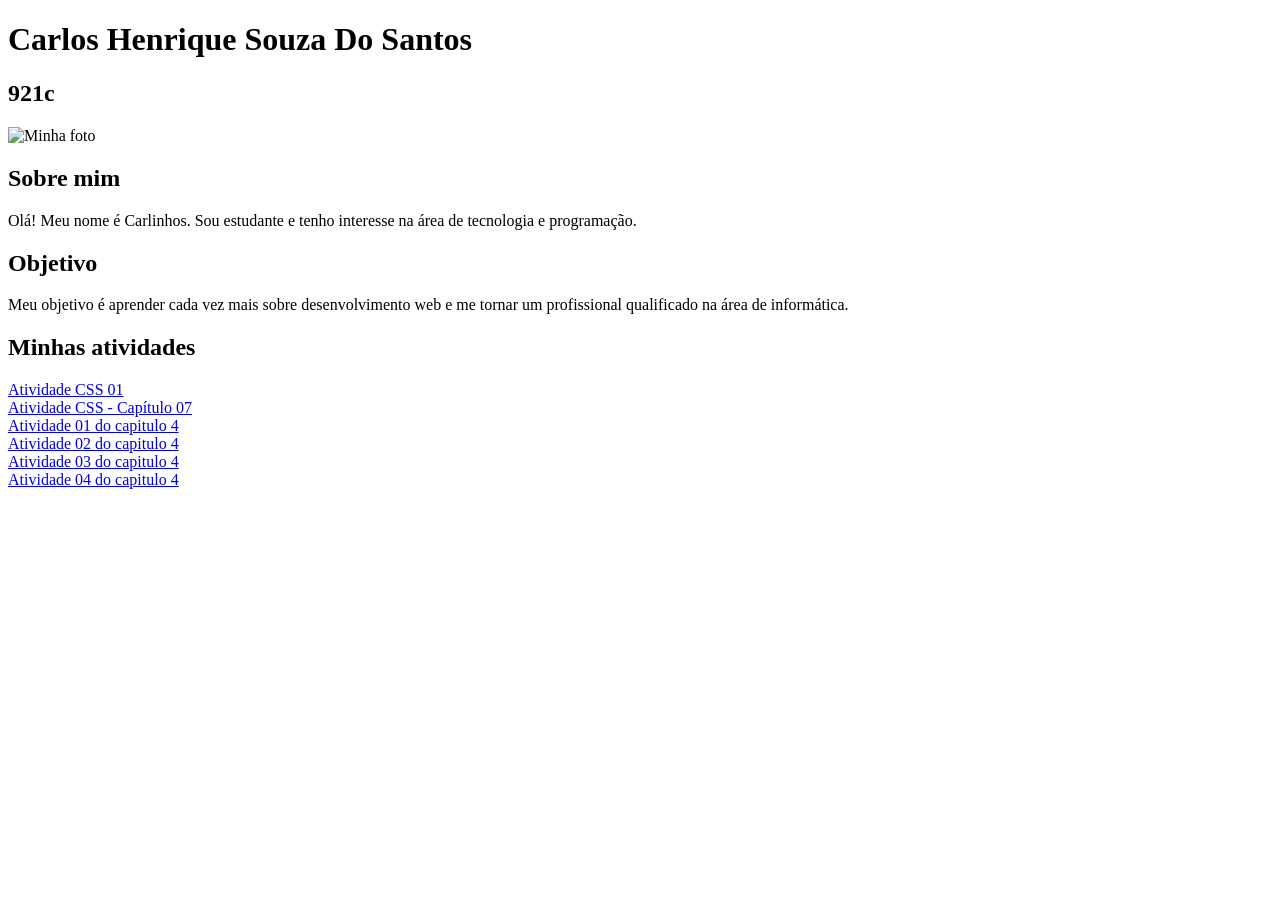
==== index.html @ 73e558cc "Update index.html" ====
<!DOCTYPE html>
<html lang="en">
<head>
    <meta charset="UTF-8">
    <meta name="viewport" content="width=device-width, initial-scale=1.0">
    <title>link</title>
</head>
<body>
    <h1>Carlos Henrique Souza Do Santos</h1>
    <h2>921c</h2>

    <img src="Minhafoto.jpg" alt="Minha foto" width="200">

    <h2>Sobre mim</h2>

    <p>
        Olá! Meu nome é Carlinhos. Sou estudante e tenho interesse na área de
        tecnologia e programação.
    </p>

    <h2>Objetivo</h2>

    <p>
        Meu objetivo é aprender cada vez mais sobre desenvolvimento web e me
        tornar um profissional qualificado na área de informática.
    </p>
    
    
    <h2>Minhas atividades</h2>
    
    <a href="atividade-css01-sala/index.html">
        Atividade CSS 01
    </a> <br>
    <a href="Cap07/Index.html">Atividade CSS - Capítulo 07
    </a> <br>
    <a href="Cap04/at01.html">Atividade 01 do capitulo 4</a><br>

<a href="Cap04/at02.html">Atividade 02 do capitulo 4</a><br>

<a href="Cap04/at03.html">Atividade 03 do capitulo 4</a><br>

<a href="Cap04/at04.html">Atividade 04 do capitulo 4</a>
    

</body>
</html>
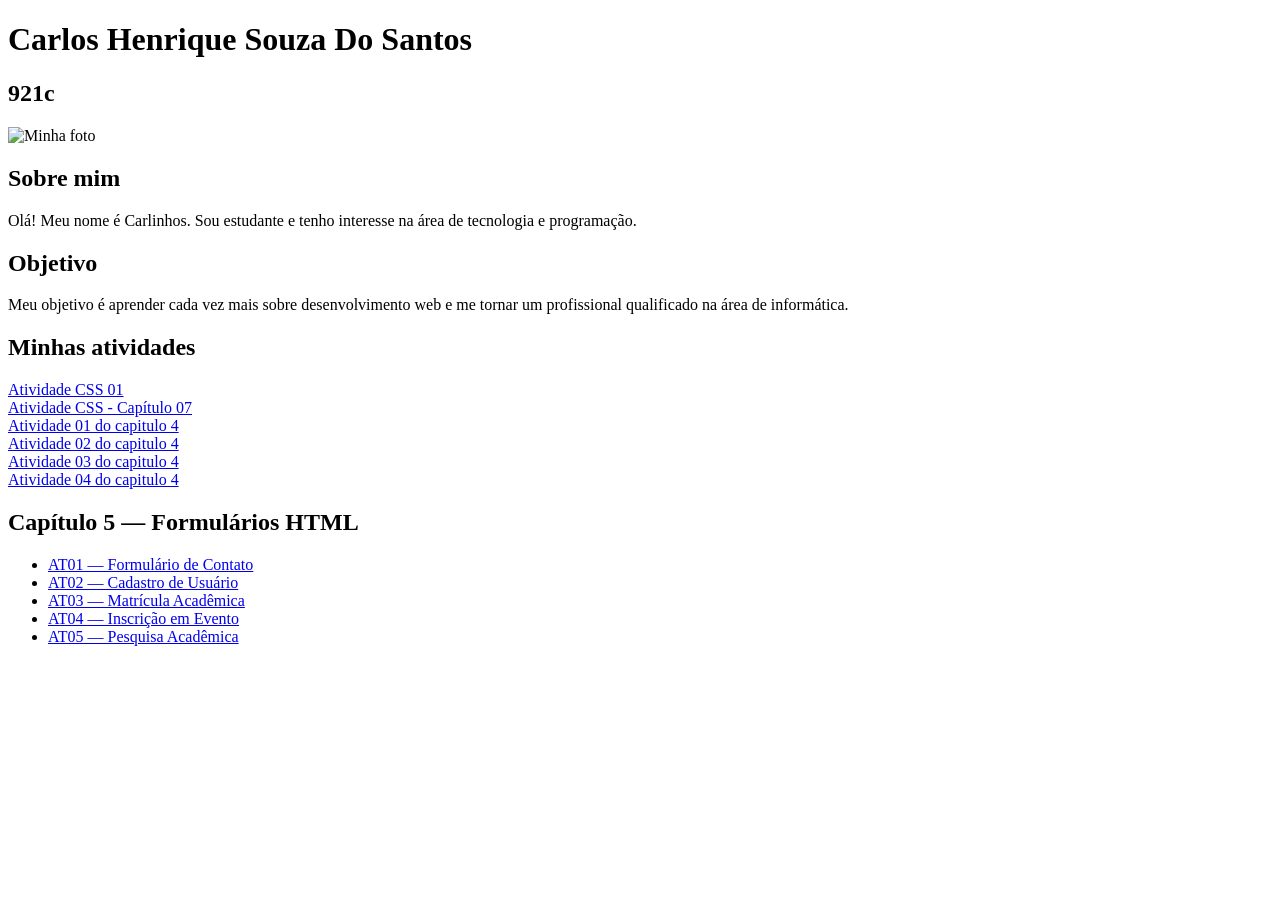
==== commit 630b9704: "Update index.html" ====
--- a/index.html
+++ b/index.html
@@ -40,6 +40,19 @@
 <a href="Cap04/at03.html">Atividade 03 do capitulo 4</a><br>
 
 <a href="Cap04/at04.html">Atividade 04 do capitulo 4</a>
+    <section>
+    <h2>Capítulo 5 — Formulários HTML</h2>
+
+    <nav>
+        <ul>
+            <li><a href="cap05/at01.html">AT01 — Formulário de Contato</a></li>
+            <li><a href="cap05/at02.html">AT02 — Cadastro de Usuário</a></li>
+            <li><a href="cap05/at03.html">AT03 — Matrícula Acadêmica</a></li>
+            <li><a href="cap05/at04.html">AT04 — Inscrição em Evento</a></li>
+            <li><a href="cap05/at05.html">AT05 — Pesquisa Acadêmica</a></li>
+        </ul>
+    </nav>
+    </section>
     
 
 </body>
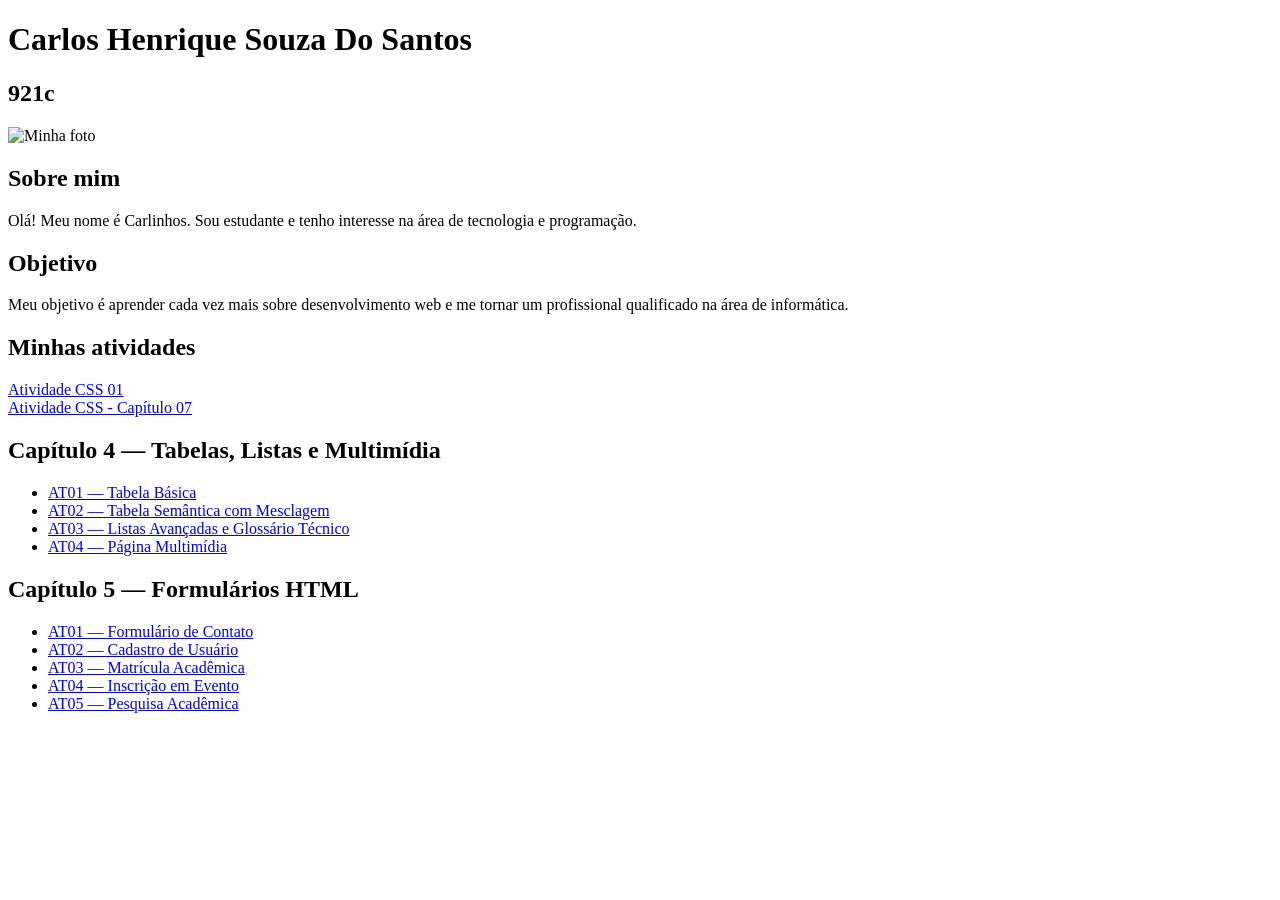
==== commit e84f3f2d: "Update index.html" ====
--- a/index.html
+++ b/index.html
@@ -33,13 +33,19 @@
     </a> <br>
     <a href="Cap07/Index.html">Atividade CSS - Capítulo 07
     </a> <br>
-    <a href="Cap04/at01.html">Atividade 01 do capitulo 4</a><br>
 
-<a href="Cap04/at02.html">Atividade 02 do capitulo 4</a><br>
+    <section>
+    <h2>Capítulo 4 — Tabelas, Listas e Multimídia</h2>
 
-<a href="Cap04/at03.html">Atividade 03 do capitulo 4</a><br>
-
-<a href="Cap04/at04.html">Atividade 04 do capitulo 4</a>
+    <nav>
+        <ul>
+            <li><a href="Cap04/at01.html">AT01 — Tabela Básica</a></li>
+            <li><a href="Cap04/at02.html">AT02 — Tabela Semântica com Mesclagem</a></li>
+            <li><a href="Cap04/at03.html">AT03 — Listas Avançadas e Glossário Técnico</a></li>
+            <li><a href="Cap04/at04.html">AT04 — Página Multimídia</a></li>
+        </ul>
+    </nav>
+    </section>
     <section>
     <h2>Capítulo 5 — Formulários HTML</h2>
 
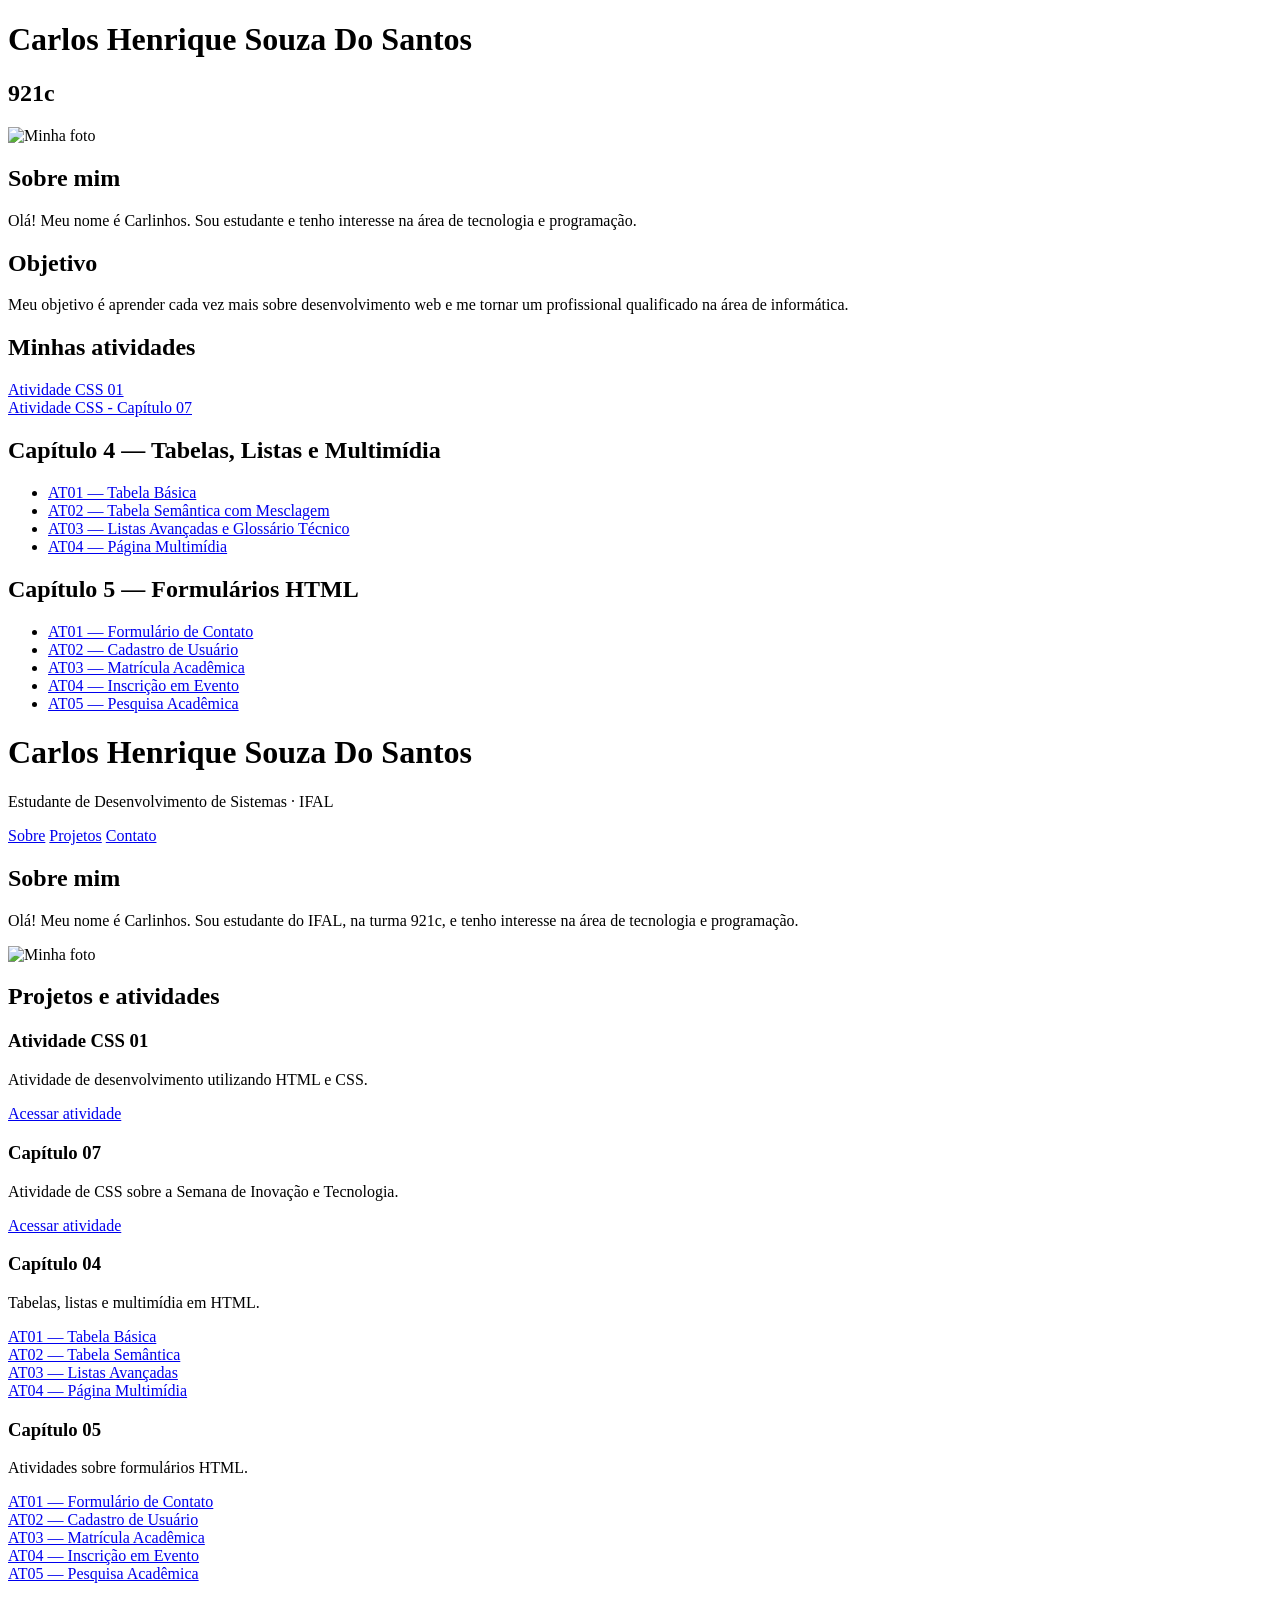
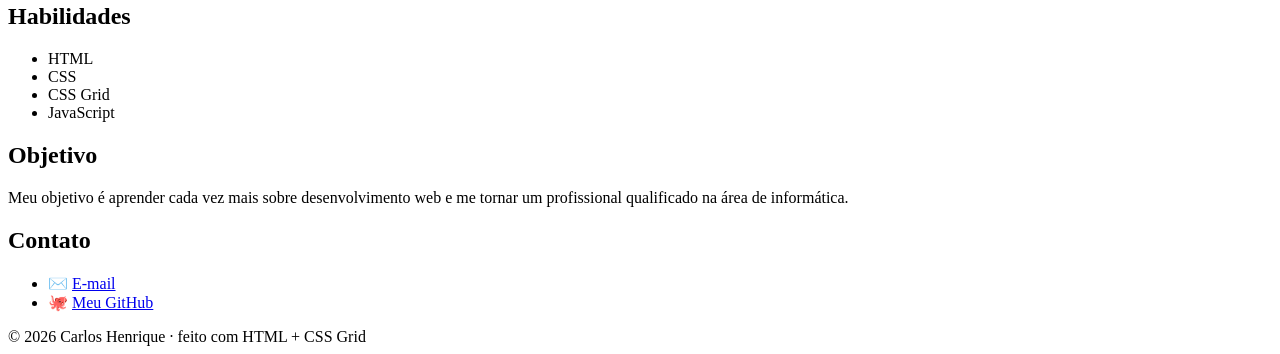
==== commit 2c038c7d: "Update index.html" ====
--- a/index.html
+++ b/index.html
@@ -62,4 +62,217 @@
     
 
 </body>
+</html
+
+
+
+
+
+
+<!DOCTYPE html>
+<html lang="pt-BR">
+
+<head>
+    <meta charset="UTF-8">
+    <meta name="viewport" content="width=device-width, initial-scale=1.0">
+
+    <title>Página Pessoal — Carlos Henrique</title>
+
+    <link rel="stylesheet" href="estilo.css">
+</head>
+
+<body>
+
+    <div class="pagina">
+
+        <!-- CABEÇALHO -->
+        <header class="cabecalho">
+            <h1>Carlos Henrique Souza Do Santos</h1>
+
+            <p>Estudante de Desenvolvimento de Sistemas · IFAL</p>
+
+            <nav>
+                <a href="#sobre">Sobre</a>
+                <a href="#projetos">Projetos</a>
+                <a href="#contato">Contato</a>
+            </nav>
+        </header>
+
+        <!-- CONTEÚDO PRINCIPAL -->
+        <main class="principal">
+
+            <section id="sobre" class="cartao">
+                <h2>Sobre mim</h2>
+
+                <p>
+                    Olá! Meu nome é Carlinhos. Sou estudante do
+                    IFAL, na turma 921c, e tenho interesse na
+                    área de tecnologia e programação.
+                </p>
+
+                <img
+                    src="Minhafoto.jpg"
+                    alt="Minha foto"
+                    width="200"
+                >
+            </section>
+
+            <section id="projetos" class="cartao">
+                <h2>Projetos e atividades</h2>
+
+                <div class="projetos">
+
+                    <article class="projeto">
+                        <h3>Atividade CSS 01</h3>
+
+                        <p>
+                            Atividade de desenvolvimento
+                            utilizando HTML e CSS.
+                        </p>
+
+                        <a href="atividade-css01-sala/index.html">
+                            Acessar atividade
+                        </a>
+                    </article>
+
+                    <article class="projeto">
+                        <h3>Capítulo 07</h3>
+
+                        <p>
+                            Atividade de CSS sobre a Semana
+                            de Inovação e Tecnologia.
+                        </p>
+
+                        <a href="Cap07/Index.html">
+                            Acessar atividade
+                        </a>
+                    </article>
+
+                    <article class="projeto">
+                        <h3>Capítulo 04</h3>
+
+                        <p>
+                            Tabelas, listas e multimídia
+                            em HTML.
+                        </p>
+
+                        <a href="Cap04/at01.html">
+                            AT01 — Tabela Básica
+                        </a>
+
+                        <br>
+
+                        <a href="Cap04/at02.html">
+                            AT02 — Tabela Semântica
+                        </a>
+
+                        <br>
+
+                        <a href="Cap04/at03.html">
+                            AT03 — Listas Avançadas
+                        </a>
+
+                        <br>
+
+                        <a href="Cap04/at04.html">
+                            AT04 — Página Multimídia
+                        </a>
+                    </article>
+
+                    <article class="projeto">
+                        <h3>Capítulo 05</h3>
+
+                        <p>
+                            Atividades sobre formulários HTML.
+                        </p>
+
+                        <a href="cap05/at01.html">
+                            AT01 — Formulário de Contato
+                        </a>
+
+                        <br>
+
+                        <a href="cap05/at02.html">
+                            AT02 — Cadastro de Usuário
+                        </a>
+
+                        <br>
+
+                        <a href="cap05/at03.html">
+                            AT03 — Matrícula Acadêmica
+                        </a>
+
+                        <br>
+
+                        <a href="cap05/at04.html">
+                            AT04 — Inscrição em Evento
+                        </a>
+
+                        <br>
+
+                        <a href="cap05/at05.html">
+                            AT05 — Pesquisa Acadêmica
+                        </a>
+                    </article>
+
+                </div>
+            </section>
+
+        </main>
+
+        <!-- BARRA LATERAL -->
+        <aside class="lateral">
+
+            <section class="cartao">
+                <h2>Habilidades</h2>
+
+                <ul class="habilidades">
+                    <li>HTML</li>
+                    <li>CSS</li>
+                    <li>CSS Grid</li>
+                    <li>JavaScript</li>
+                </ul>
+            </section>
+
+            <section class="cartao">
+                <h2>Objetivo</h2>
+
+                <p>
+                    Meu objetivo é aprender cada vez mais sobre
+                    desenvolvimento web e me tornar um
+                    profissional qualificado na área de
+                    informática.
+                </p>
+            </section>
+
+            <section id="contato" class="cartao">
+                <h2>Contato</h2>
+
+                <ul class="contato">
+                    <li>
+                        ✉️
+                        <a href="mailto:voce@exemplo.com">
+                            E-mail
+                        </a>
+                    </li>
+
+                    <li>
+                        🐙
+                        <a href="https://github.com/SEU-USUARIO">
+                            Meu GitHub
+                        </a>
+                    </li>
+                </ul>
+            </section>
+
+        </aside>
+
+        <!-- RODAPÉ -->
+        <footer class="rodape">
+            © 2026 Carlos Henrique · feito com HTML + CSS Grid
+        </footer>
+
+    </div>
+
+</body>
 </html>
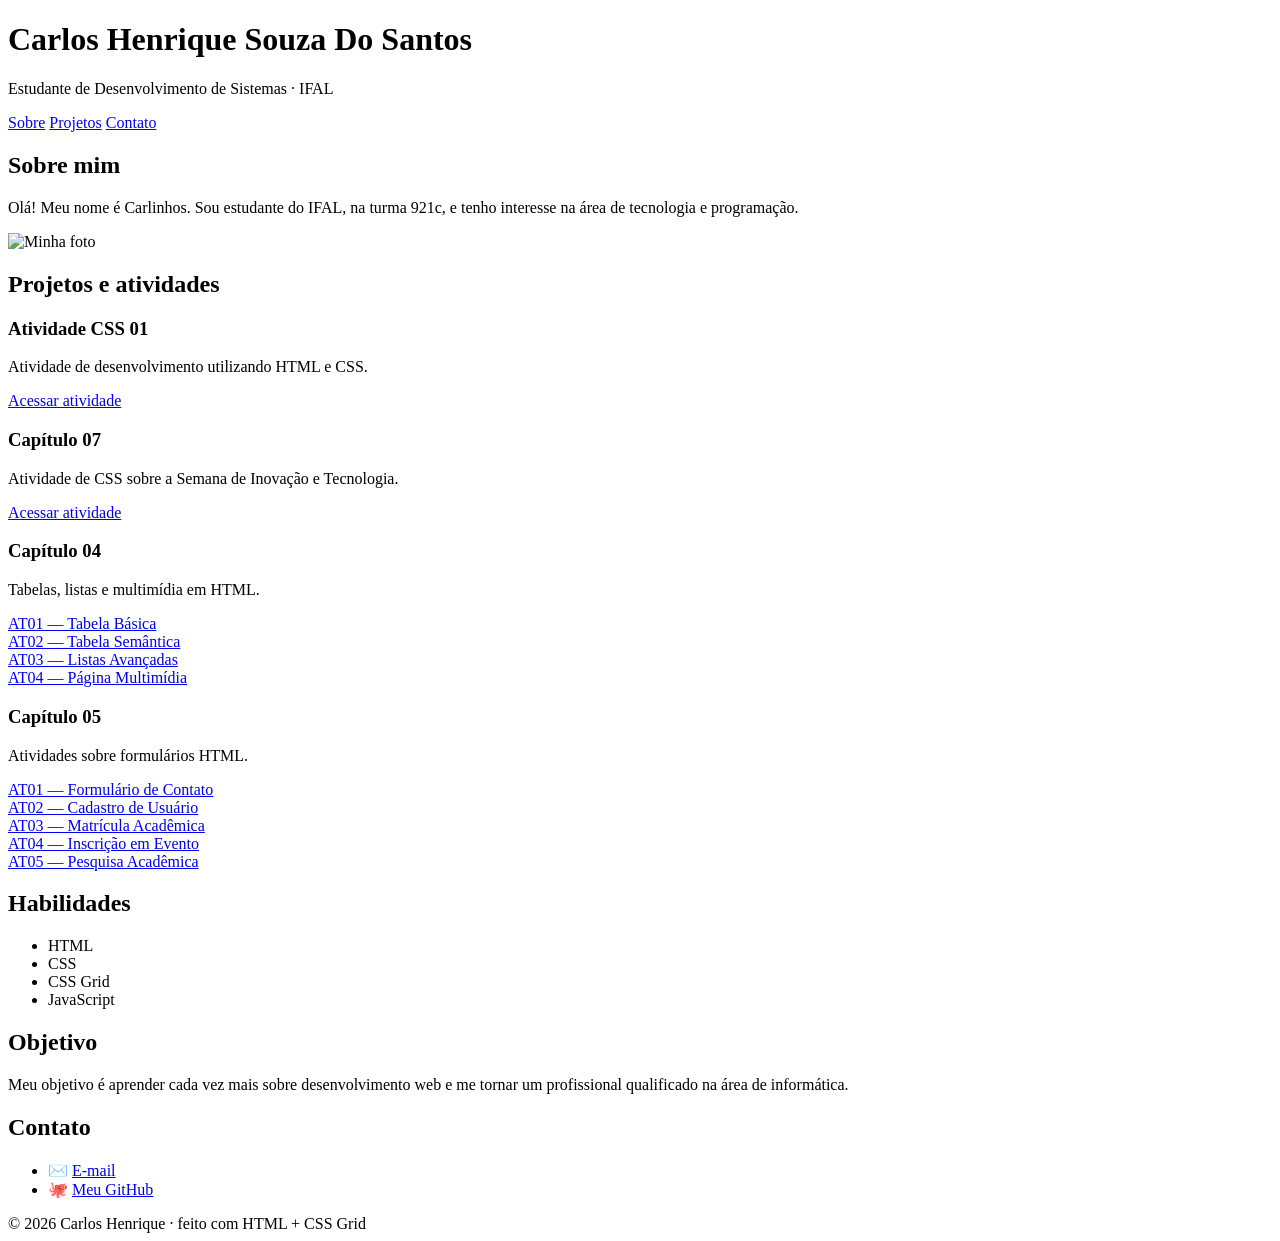
==== commit f5a9cc56: "Update index.html" ====
--- a/index.html
+++ b/index.html
@@ -1,68 +1,3 @@
-<!DOCTYPE html>
-<html lang="en">
-<head>
-    <meta charset="UTF-8">
-    <meta name="viewport" content="width=device-width, initial-scale=1.0">
-    <title>link</title>
-</head>
-<body>
-    <h1>Carlos Henrique Souza Do Santos</h1>
-    <h2>921c</h2>
-
-    <img src="Minhafoto.jpg" alt="Minha foto" width="200">
-
-    <h2>Sobre mim</h2>
-
-    <p>
-        Olá! Meu nome é Carlinhos. Sou estudante e tenho interesse na área de
-        tecnologia e programação.
-    </p>
-
-    <h2>Objetivo</h2>
-
-    <p>
-        Meu objetivo é aprender cada vez mais sobre desenvolvimento web e me
-        tornar um profissional qualificado na área de informática.
-    </p>
-    
-    
-    <h2>Minhas atividades</h2>
-    
-    <a href="atividade-css01-sala/index.html">
-        Atividade CSS 01
-    </a> <br>
-    <a href="Cap07/Index.html">Atividade CSS - Capítulo 07
-    </a> <br>
-
-    <section>
-    <h2>Capítulo 4 — Tabelas, Listas e Multimídia</h2>
-
-    <nav>
-        <ul>
-            <li><a href="Cap04/at01.html">AT01 — Tabela Básica</a></li>
-            <li><a href="Cap04/at02.html">AT02 — Tabela Semântica com Mesclagem</a></li>
-            <li><a href="Cap04/at03.html">AT03 — Listas Avançadas e Glossário Técnico</a></li>
-            <li><a href="Cap04/at04.html">AT04 — Página Multimídia</a></li>
-        </ul>
-    </nav>
-    </section>
-    <section>
-    <h2>Capítulo 5 — Formulários HTML</h2>
-
-    <nav>
-        <ul>
-            <li><a href="cap05/at01.html">AT01 — Formulário de Contato</a></li>
-            <li><a href="cap05/at02.html">AT02 — Cadastro de Usuário</a></li>
-            <li><a href="cap05/at03.html">AT03 — Matrícula Acadêmica</a></li>
-            <li><a href="cap05/at04.html">AT04 — Inscrição em Evento</a></li>
-            <li><a href="cap05/at05.html">AT05 — Pesquisa Acadêmica</a></li>
-        </ul>
-    </nav>
-    </section>
-    
-
-</body>
-</html
 
 
 
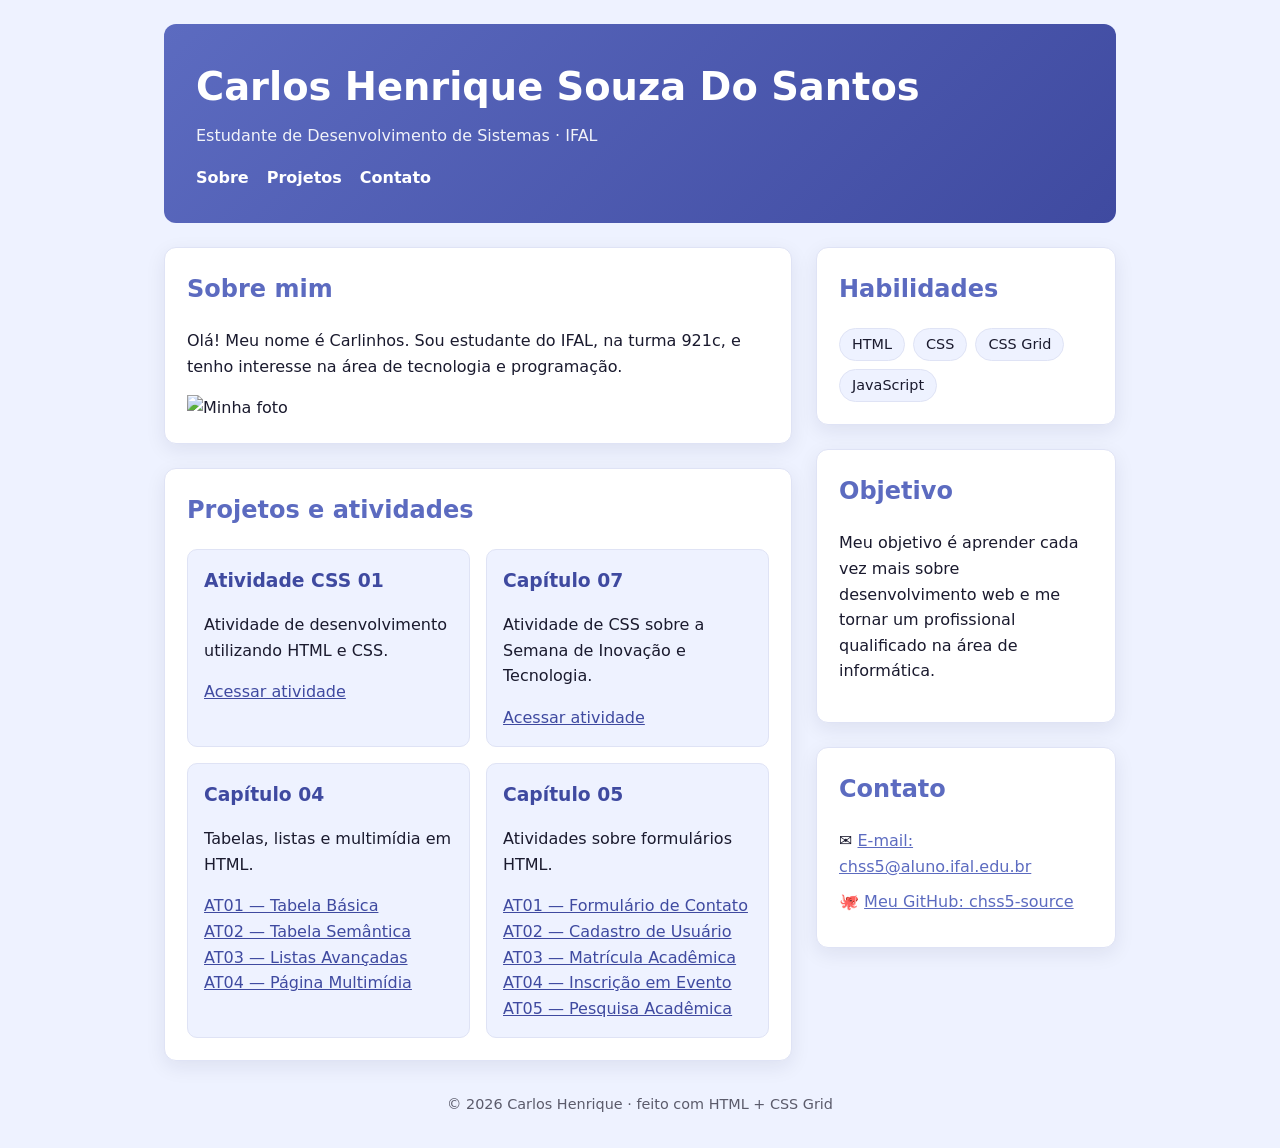
==== commit 433160b9: "Update index.html" ====
--- a/index.html
+++ b/index.html
@@ -187,14 +187,14 @@
                     <li>
                         ✉️
                         <a href="mailto:voce@exemplo.com">
-                            E-mail
+                            E-mail: chss5@aluno.ifal.edu.br
                         </a>
                     </li>
 
                     <li>
                         🐙
                         <a href="https://github.com/SEU-USUARIO">
-                            Meu GitHub
+                            Meu GitHub: chss5-source
                         </a>
                     </li>
                 </ul>
--- a/estilo.css
+++ b/estilo.css
@@ -0,0 +1,190 @@
+/* TEMA 1 — ÍNDIGO */
+
+:root {
+    --cor: #5C6BC0;
+    --cor-escura: #3f4aa0;
+    --texto: #1a1a2e;
+    --suave: #5b5b6b;
+    --fundo: #eef2ff;
+    --superficie: #ffffff;
+    --borda: #dfe3f5;
+    --raio: 12px;
+}
+
+body {
+    margin: 0;
+    font-family: system-ui, -apple-system, "Segoe UI", sans-serif;
+    color: var(--texto);
+    background: var(--fundo);
+    line-height: 1.6;
+}
+
+/* ============================================================
+   LAYOUT (GRID) — NÃO MUDE
+   ============================================================ */
+
+* {
+    box-sizing: border-box;
+}
+
+.pagina {
+    display: grid;
+    grid-template-columns: 1fr 300px;
+    grid-template-areas:
+        "cabecalho cabecalho"
+        "principal lateral"
+        "rodape    rodape";
+    gap: 24px;
+    max-width: 1000px;
+    margin: 0 auto;
+    padding: 24px;
+}
+
+.cabecalho {
+    grid-area: cabecalho;
+}
+
+.principal {
+    grid-area: principal;
+}
+
+.lateral {
+    grid-area: lateral;
+}
+
+.rodape {
+    grid-area: rodape;
+}
+
+.projetos {
+    display: grid;
+    grid-template-columns: repeat(auto-fit, minmax(200px, 1fr));
+    gap: 16px;
+    margin-top: 14px;
+}
+
+@media (max-width: 640px) {
+    .pagina {
+        grid-template-columns: 1fr;
+        grid-template-areas:
+            "cabecalho"
+            "principal"
+            "lateral"
+            "rodape";
+    }
+}
+
+/* ===================== fim do LAYOUT ===================== */
+
+
+/* APARÊNCIA */
+
+.cabecalho {
+    background: linear-gradient(
+        135deg,
+        var(--cor),
+        var(--cor-escura)
+    );
+
+    color: #fff;
+    padding: 32px;
+    border-radius: var(--raio);
+}
+
+.cabecalho h1 {
+    margin: 0;
+    font-size: clamp(1.6rem, 4vw, 2.4rem);
+}
+
+.cabecalho p {
+    margin: 6px 0 0;
+    opacity: .92;
+}
+
+.cabecalho nav {
+    margin-top: 16px;
+    display: flex;
+    gap: 18px;
+    flex-wrap: wrap;
+}
+
+.cabecalho nav a {
+    color: #fff;
+    text-decoration: none;
+    font-weight: 600;
+}
+
+.cabecalho nav a:hover {
+    text-decoration: underline;
+}
+
+.cartao {
+    background: var(--superficie);
+    border: 1px solid var(--borda);
+    border-radius: var(--raio);
+    padding: 22px;
+    box-shadow: 0 6px 20px rgba(30, 30, 60, .08);
+}
+
+.cartao + .cartao {
+    margin-top: 24px;
+}
+
+h2 {
+    color: var(--cor);
+    margin-top: 0;
+}
+
+.projeto {
+    background: var(--fundo);
+    border: 1px solid var(--borda);
+    border-radius: 10px;
+    padding: 16px;
+}
+
+.projeto h3 {
+    margin: 0 0 6px;
+    color: var(--cor-escura);
+}
+
+.projeto a {
+    color: var(--cor-escura);
+}
+
+.habilidades {
+    list-style: none;
+    padding: 0;
+    margin: 0;
+    display: flex;
+    flex-wrap: wrap;
+    gap: 8px;
+}
+
+.habilidades li {
+    background: var(--fundo);
+    border: 1px solid var(--borda);
+    border-radius: 999px;
+    padding: 4px 12px;
+    font-size: .9rem;
+}
+
+.contato {
+    list-style: none;
+    padding: 0;
+    margin: 0;
+}
+
+.contato li {
+    margin: 10px 0;
+}
+
+.contato a {
+    color: var(--cor);
+}
+
+.rodape {
+    text-align: center;
+    color: var(--suave);
+    padding: 8px;
+    font-size: .9rem;
+}
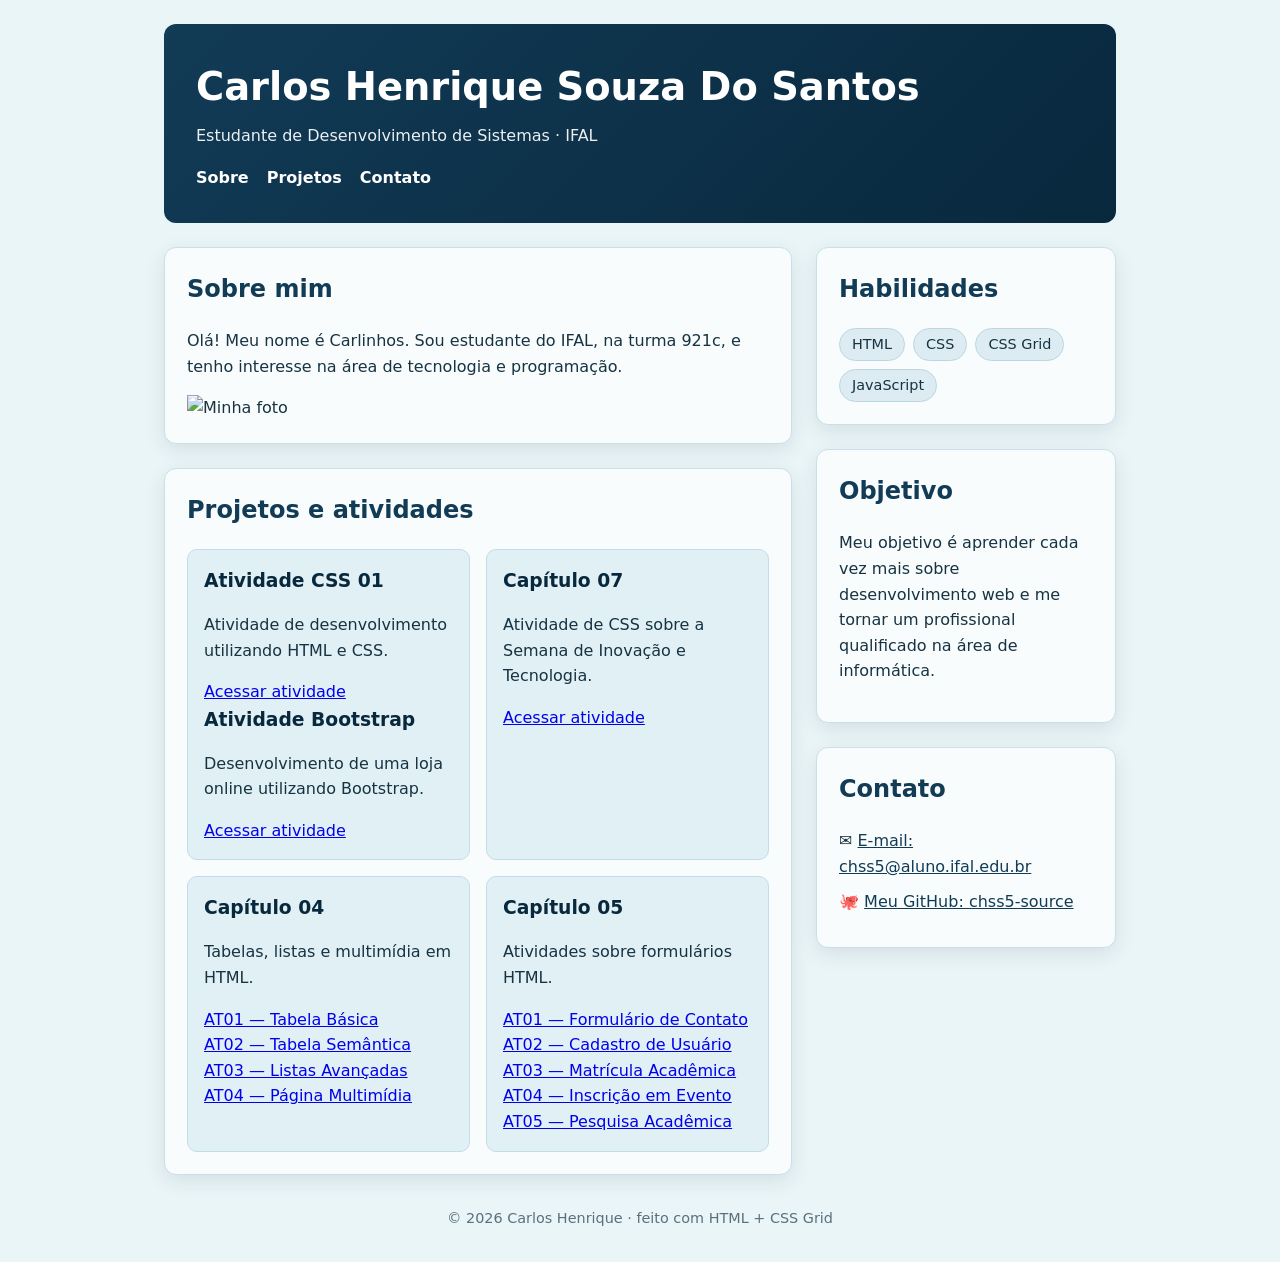
==== commit c5765df1: "Update index.html" ====
--- a/index.html
+++ b/index.html
@@ -1,10 +1,6 @@
-
-
-
-
-
 
 <!DOCTYPE html>
+
 <html lang="pt-BR">
 
 <head>
@@ -57,18 +53,31 @@
 
                 <div class="projetos">
 
-                    <article class="projeto">
-                        <h3>Atividade CSS 01</h3>
-
-                        <p>
-                            Atividade de desenvolvimento
-                            utilizando HTML e CSS.
-                        </p>
-
-                        <a href="atividade-css01-sala/index.html">
-                            Acessar atividade
-                        </a>
-                    </article>
+                   <article class="projeto">
+            <h3>Atividade CSS 01</h3>
+
+            <p>
+                Atividade de desenvolvimento
+                    utilizando HTML e CSS.
+            </p>
+
+            <a href="atividade-css01-sala/index.html">
+                Acessar atividade
+                </a>
+
+                    <br>
+
+                        <h3>Atividade Bootstrap</h3>
+
+                    <p>
+                        Desenvolvimento de uma loja online
+                        utilizando Bootstrap.
+                    </p>
+
+                    <a href="loja/index.html">
+                        Acessar atividade
+                    </a>
+                </article>
 
                     <article class="projeto">
                         <h3>Capítulo 07</h3>
--- a/estilo.css
+++ b/estilo.css
@@ -1,190 +1,170 @@
-/* TEMA 1 — ÍNDIGO */
+/* ============================================================
+   TEMA 1 — ÍNDIGO (moderno / clean)
+   Para usar: salve este arquivo como estilo.css no seu projeto.
+   Você pode mudar CORES, FONTE e BORDAS aqui.
+   NÃO mexa na seção "LAYOUT (GRID)" — é o layout pedido na atividade.
+   ============================================================ */
 
+/* ---- Cores e fonte (mude à vontade) ---- */
 :root {
-    --cor: #5C6BC0;
-    --cor-escura: #3f4aa0;
-    --texto: #1a1a2e;
-    --suave: #5b5b6b;
-    --fundo: #eef2ff;
-    --superficie: #ffffff;
-    --borda: #dfe3f5;
-    --raio: 12px;
+  --cor: #123B56;
+  --cor-escura: #08283D;
+  --texto: #173342;
+  --suave: #58717D;
+  --fundo: #EAF5F7;
+  --superficie: #F8FCFD;
+  --borda: #C9E0E7;
+  --raio: 12px;
 }
-
 body {
-    margin: 0;
-    font-family: system-ui, -apple-system, "Segoe UI", sans-serif;
-    color: var(--texto);
-    background: var(--fundo);
-    line-height: 1.6;
+  margin: 0;
+  font-family: system-ui, -apple-system, "Segoe UI", sans-serif;
+  color: var(--texto);
+  background: var(--fundo);
+  line-height: 1.6;
 }
 
 /* ============================================================
    LAYOUT (GRID) — NÃO MUDE
    ============================================================ */
+* { box-sizing: border-box; }
 
-* {
-    box-sizing: border-box;
+.pagina {
+  display: grid;
+  grid-template-columns: 1fr 300px;
+  grid-template-areas:
+    "cabecalho cabecalho"
+    "principal lateral"
+    "rodape    rodape";
+  gap: 24px;
+  max-width: 1000px;
+  margin: 0 auto;
+  padding: 24px;
 }
 
-.pagina {
-    display: grid;
-    grid-template-columns: 1fr 300px;
-    grid-template-areas:
-        "cabecalho cabecalho"
-        "principal lateral"
-        "rodape    rodape";
-    gap: 24px;
-    max-width: 1000px;
-    margin: 0 auto;
-    padding: 24px;
+.cabecalho { grid-area: cabecalho; }
+.principal { grid-area: principal; }
+.lateral   { grid-area: lateral; }
+.rodape    { grid-area: rodape; }
+
+.projetos {
+  display: grid;
+  grid-template-columns: repeat(auto-fit, minmax(200px, 1fr));
+  gap: 16px;
+  margin-top: 14px;
 }
 
+@media (max-width: 640px) {
+  .pagina {
+    grid-template-columns: 1fr;
+    grid-template-areas:
+      "cabecalho"
+      "principal"
+      "lateral"
+      "rodape";
+  }
+}
+/* ===================== fim do LAYOUT ===================== */
+
+/* ---- Aparência (mude à vontade) ---- */
+
 .cabecalho {
-    grid-area: cabecalho;
+  background: linear-gradient(135deg, var(--cor), var(--cor-escura));
+  color: #fff;
+  padding: 32px;
+  border-radius: var(--raio);
 }
 
-.principal {
-    grid-area: principal;
+.cabecalho h1 {
+  margin: 0;
+  font-size: clamp(1.6rem, 4vw, 2.4rem);
 }
 
-.lateral {
-    grid-area: lateral;
+.cabecalho p {
+  margin: 6px 0 0;
+  opacity: .92;
+}
+
+.cabecalho nav {
+  margin-top: 16px;
+  display: flex;
+  gap: 18px;
+  flex-wrap: wrap;
+}
+
+.cabecalho nav a {
+  color: #fff;
+  text-decoration: none;
+  font-weight: 600;
+}
+
+.cabecalho nav a:hover {
+  text-decoration: underline;
+}
+
+.cartao {
+  background: var(--superficie);
+  border: 1px solid var(--borda);
+  border-radius: var(--raio);
+  padding: 22px;
+  box-shadow: 0 6px 20px rgba(8, 40, 61, .10);
+}
+
+.cartao + .cartao {
+  margin-top: 24px;
+}
+
+h2 {
+  color: var(--cor);
+  margin-top: 0;
+}
+
+.projeto {
+  background: #E1F0F5;
+  border: 1px solid #C1DDE7;
+  border-radius: 10px;
+  padding: 16px;
+}
+
+.projeto h3 {
+  margin: 0 0 6px;
+  color: var(--cor-escura);
+}
+
+.habilidades {
+  list-style: none;
+  padding: 0;
+  margin: 0;
+  display: flex;
+  flex-wrap: wrap;
+  gap: 8px;
+}
+
+.habilidades li {
+  background: #DCECF2;
+  border: 1px solid #BBD6E0;
+  border-radius: 999px;
+  padding: 4px 12px;
+  font-size: .9rem;
+}
+
+.contato {
+  list-style: none;
+  padding: 0;
+  margin: 0;
+}
+
+.contato li {
+  margin: 10px 0;
+}
+
+.contato a {
+  color: var(--cor);
 }
 
 .rodape {
-    grid-area: rodape;
-}
-
-.projetos {
-    display: grid;
-    grid-template-columns: repeat(auto-fit, minmax(200px, 1fr));
-    gap: 16px;
-    margin-top: 14px;
-}
-
-@media (max-width: 640px) {
-    .pagina {
-        grid-template-columns: 1fr;
-        grid-template-areas:
-            "cabecalho"
-            "principal"
-            "lateral"
-            "rodape";
-    }
-}
-
-/* ===================== fim do LAYOUT ===================== */
-
-
-/* APARÊNCIA */
-
-.cabecalho {
-    background: linear-gradient(
-        135deg,
-        var(--cor),
-        var(--cor-escura)
-    );
-
-    color: #fff;
-    padding: 32px;
-    border-radius: var(--raio);
-}
-
-.cabecalho h1 {
-    margin: 0;
-    font-size: clamp(1.6rem, 4vw, 2.4rem);
-}
-
-.cabecalho p {
-    margin: 6px 0 0;
-    opacity: .92;
-}
-
-.cabecalho nav {
-    margin-top: 16px;
-    display: flex;
-    gap: 18px;
-    flex-wrap: wrap;
-}
-
-.cabecalho nav a {
-    color: #fff;
-    text-decoration: none;
-    font-weight: 600;
-}
-
-.cabecalho nav a:hover {
-    text-decoration: underline;
-}
-
-.cartao {
-    background: var(--superficie);
-    border: 1px solid var(--borda);
-    border-radius: var(--raio);
-    padding: 22px;
-    box-shadow: 0 6px 20px rgba(30, 30, 60, .08);
-}
-
-.cartao + .cartao {
-    margin-top: 24px;
-}
-
-h2 {
-    color: var(--cor);
-    margin-top: 0;
-}
-
-.projeto {
-    background: var(--fundo);
-    border: 1px solid var(--borda);
-    border-radius: 10px;
-    padding: 16px;
-}
-
-.projeto h3 {
-    margin: 0 0 6px;
-    color: var(--cor-escura);
-}
-
-.projeto a {
-    color: var(--cor-escura);
-}
-
-.habilidades {
-    list-style: none;
-    padding: 0;
-    margin: 0;
-    display: flex;
-    flex-wrap: wrap;
-    gap: 8px;
-}
-
-.habilidades li {
-    background: var(--fundo);
-    border: 1px solid var(--borda);
-    border-radius: 999px;
-    padding: 4px 12px;
-    font-size: .9rem;
-}
-
-.contato {
-    list-style: none;
-    padding: 0;
-    margin: 0;
-}
-
-.contato li {
-    margin: 10px 0;
-}
-
-.contato a {
-    color: var(--cor);
-}
-
-.rodape {
-    text-align: center;
-    color: var(--suave);
-    padding: 8px;
-    font-size: .9rem;
-}
+  text-align: center;
+  color: var(--suave);
+  padding: 8px;
+  font-size: .9rem;
+   }
